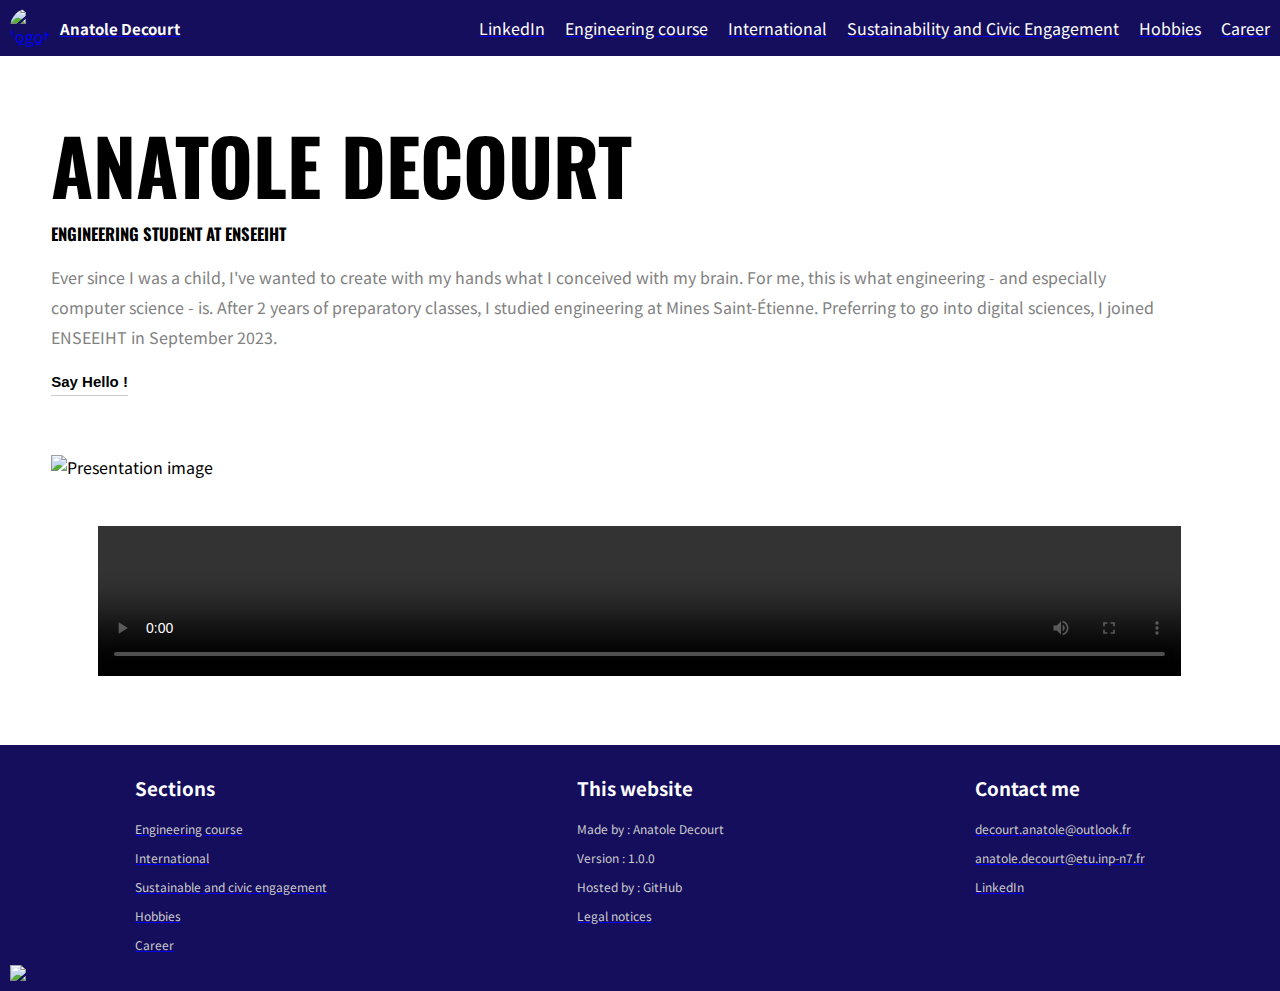
==== index.html @ 0fe8e768 "Add main files" ====
<!DOCTYPE HTML>
<!--
  index.html

  Author : Anatole Decourt
  Version : 1.0.0
  Date : 01/11/2023

  Source code of the home of Anatole Decourt's personal web page.
-->


<!-- Head - Common -->
<html lang="en">
	<head>
		<meta charset="UTF-8" />
		<meta http-equiv="X-UA-Compatible" content="IE=edge" />
		<meta name="viewport" content="width=device-width, initial-scale=1.0" />
		<link rel="stylesheet" href="style.css" />
		<title>
			Welcome
		</title>
		<link rel="shortcut icon" type="image/x-icon" href="medias/favicon.png"/>
	</head>
	<body>
		<nav>
			<a href="index.html">
				<div class="profile">
          <img src="medias/favicon.png"  alt="logotype" />
          <h1>Anatole Decourt</h1>
				</div>
			</a>
			<ul>
        <a href="https://fr.linkedin.com/in/anatole-decourt" target="_blank">
				  <li>LinkedIn</li>
        </a>
        <a href="course.html">
				  <li>Engineering course</li>
        </a>
        <a href="international.html">
				  <li>International</li>
        </a>
        <a href="civic.html">
				  <li>Sustainability and Civic Engagement</li>
        </a>
        <a href="hobbies.html">
				  <li>Hobbies</li>
        </a>
				<a href="career.html">
				  <li>Career</li>
        </a>
			</ul>
		</nav>

    <!-- Intro -->
		<section class="page-content">
			<header>
				<h1>Anatole Decourt</h1>
        <h2>Engineering student at ENSEEIHT</h2>
				<p>
					Ever since I was a child, I've wanted to create with my hands what I conceived with my brain.
          For me, this is what engineering - and especially computer science - is.
          After 2 years of preparatory classes, I studied engineering at Mines Saint-Étienne.
          Preferring to go into digital sciences, I joined ENSEEIHT in September 2023.
				</p>
				<a href="mailto:decourt.anatole@outlook.fr?subject=Contact depuis votre site">
					<button>Say Hello !</button>
				</a>
			</header>

			<section class="presentation-image">
				<img src="medias/Anatole_idt.png" alt="Presentation image"/>
			</section>

			<!-- Presentation video	-->
			<section class="page-content">
				<video controls width="100%">
					<source src="Videos/Presentation_Video.mp4" type="video/mp4"/>
				</video>
			</section>
		</section>

		<!-- Foot - Common -->
		<footer>
			<div class="colonne">
				<h3>Sections</h3>
				<a href="course.html">
					<p>Engineering course</p>
				</a>
				<a href="international.html">
					<p>International</p>
				</a>
				<a href="civic.html">
					<p>Sustainable and civic engagement</p>
				</a>
				<a href="hobbies.html">
					<p>Hobbies</p>
				</a>
				<a href="career.html">
					<p>Career</p>
				</a>
			</div>
			<div class="colonne">
				<h3>This website</h3>
				<p>Made by : Anatole Decourt</p>
				<p>Version : 1.0.0</p>
				<p>Hosted by : GitHub</p>
				<a href="legal.html">
					<p>Legal notices</p>
				</a>
			</div>
			<div class="colonne">
				<h3>Contact me</h3>
				<a href="mailto:decourt.anatole@outlook.fr">
					<p>decourt.anatole@outlook.fr</p>
				</a>
				<a href="mailto:anatole.decourt@etu.inp-n7.fr">
					<p>anatole.decourt@etu.inp-n7.fr</p>
				</a>
				<a href="https://fr.linkedin.com/in/anatole-decourt" target="_blank">
					<p>LinkedIn</p>
				</a>
			</div>
			<div class="logotype">
				<img src="medias/favicon.png">
			</div>
		</footer>
	</body>
</html>
---- style.css ----
/*
	style.css

	Author : Anatole Decourt
	Version : 1.0.0
	Date : 01/11/2023

	Style sheet for Anatole Decourt's website.
*/

/* Imports */
@import url('https://fonts.googleapis.com/css2?family=Noto+Sans+JP:wght@300;400&family=Oswald:wght@300&display=swap');

/* Body */
body {
	font-family: 'Noto Sans JP', sans-serif;
	padding: 0 0%;
	margin: 0;
}


/* Nav */
nav {
	display: flex;
	flex-wrap: wrap;
	justify-content: space-between;
	align-items: center;
	background-color: white;
	position: sticky;
	top: 0;
  background-color: #140e5d;
	color: white;
}
nav .profile {
	display: flex;
	align-items: center;
}
nav .profile img {
  margin-left: 10px;
	width: 40px;
	height: 40px;
	border-radius: 50%;
}
nav .profile h1 {
	margin-left: 10px;
	font-size: 15px;
  color: white;
}
nav ul {
  margin-right: 10px;
	display: flex;
	list-style-type: none;
}
nav ul li {
	margin-left: 20px;
	cursor: pointer;
	color: white;
}
nav ul li:hover {
	border-bottom-color: #000;
}


/* Page */
.page-content {
	margin: 4%;
}
.page-content header {
	margin-top: 4%;
	max-width: 96%;
}
.page-content header h1 {
	margin: 0;
	text-transform: uppercase;
	font-family: 'Oswald', sans-serif;
	font-size: 6vw;
}
.page-content h1 {
	margin: 0;
	text-transform: uppercase;
	font-family: 'Oswald', sans-serif;
	font-size: 2vw;
  margin-bottom: 10px;
}
.page-content h2 {
	margin: 0;
	text-transform: uppercase;
	font-family: 'Oswald', sans-serif;
	font-size: 1.3vw;
  color: black;
}

/* Header */
.page-content header p {
	line-height: 30px;
	color: #818181;
}
.page-content header button {
	background-color: inherit;
	border: none;
	outline: none;
	padding: 0;
	font-size: 15px;
	font-weight: bold;
	padding-bottom: 5px;
	border-bottom: 1px solid #ccc;
	cursor: pointer;
}
.page-content header button:hover {
	color: #ccc;
	border-bottom-color: #000;
}

/* Presentation image */
.page-content .presentation-image {
	margin-top: 5%;
}
.page-content .presentation-image img {
  display: block;
	max-width: 100%;
	height: auto;
  margin: auto
}

/* contents-section */
.page-content .contents-section {
  margin-top: 6%;
  display: flex;
	flex-wrap: wrap;
}
.page-content .contents-section h1 {
  font-family: 'Oswald', sans-serif;
	text-transform: uppercase;
	font-size: 3vw;
}
/* content */
.page-content .contents-section .content {
  margin-right: 20px;
	max-width: 80%;
}
.page-content .contents-section .content .desc_1 {
  font-size: 14px;
}
.page-content .contents-section .content .desc_2 {
  font-size: 12px;
	color: rgb(145, 145, 145);
}
.page-content .contents-section .content img {
  display: block;
	max-height: 100%;	
  max-width: 100%;
  margin: auto;
}

/* table_1 */
/* table of 2 columns */
.page-content .contents-section .table_1 {
  padding: 0%;
  max-width: 100%;
}
.page-content .contents-section .table_1 table {
	display: block;
  padding: 0%;
  border-spacing: 50px;
  margin : 0;
  border-collapse: collapse;
  width: 100%;
}
.page-content .contents-section .table_1 tr {
  height: 100%; 
}
.page-content .contents-section .table_1 td {
  vertical-align: middle;
  padding: 25px;
  width: 50%;
}

/* table_2 */
/* table of 2 columns with images*/
.page-content .contents-section .table_2 {
  padding: 0%;
  max-width: 100%;
}
.page-content .contents-section .table_2 table {
	display: block;
  padding: 0%;
  border-spacing: 10px;
  margin-left: 2%;
  border-collapse: collapse;
  width: 100%;
}
.page-content .contents-section .table_2 th {
	padding-top: 40px;
}
.page-content .contents-section .table_2 tr {
  height: 10%; 
	width: 100%;
}
.page-content .contents-section .table_2 td {
  vertical-align: middle;
  padding: 0px;
  width: 80%;
}

/* table_3 */
/* table of 3 columns */
.page-content .contents-section .table_3 {
  padding: 0%;
  max-width: 100%;
}
.page-content .contents-section .table_3 table {
	display: block;
  padding: 0%;
  border-spacing: 25px;
  margin : 0;
  border-collapse: collapse;
  width: 100%;
}
.page-content .contents-section .table_3 th {
	padding-top: 40px;
}
.page-content .contents-section .table_3 tr {
  height: 30%; 
}
.page-content .contents-section .table_3 td {
  vertical-align: top;
  padding: 25px;
  width: 33%;
}

/* footer */
footer {
	margin-top: 5%;
	display: flex;
	flex-wrap: wrap;
	justify-content: space-around;
	padding: 10px;
  background-color: #140e5d;
	color: white;
}
footer .colonne p {
	font-size: 12px;
	color: #ccc;
}
footer .colonne p:hover {
	color: #fff;
}
footer .logotype {
	width: 100%;
}
footer .logotype img {
	display: block;
	max-width: 100%;
	height: auto;
  margin: auto
}

/* screen size */
@media screen and (max-width: 700px) {
	nav {
		justify-content: center;
	}
	nav ul {
		display: none;
	}

	.page-content header {
		margin-top: 10%;
		max-width: 100%;
	}
	.page-content .contents-section {
		margin-top: 15%;
	}
	.page-content .contents-section h1 {
		font-size: 1.5em;
	}
	.page-content .contents-section .content {
		margin-right: 0;
		margin-bottom: 20px;
		max-width: 100%;
	}
	.page-content .contents-section .content  {
		font-size: 13px;
	}

	footer {
		justify-content: flex-start;
	}
	footer .column {
		width: 80%;
	}
}
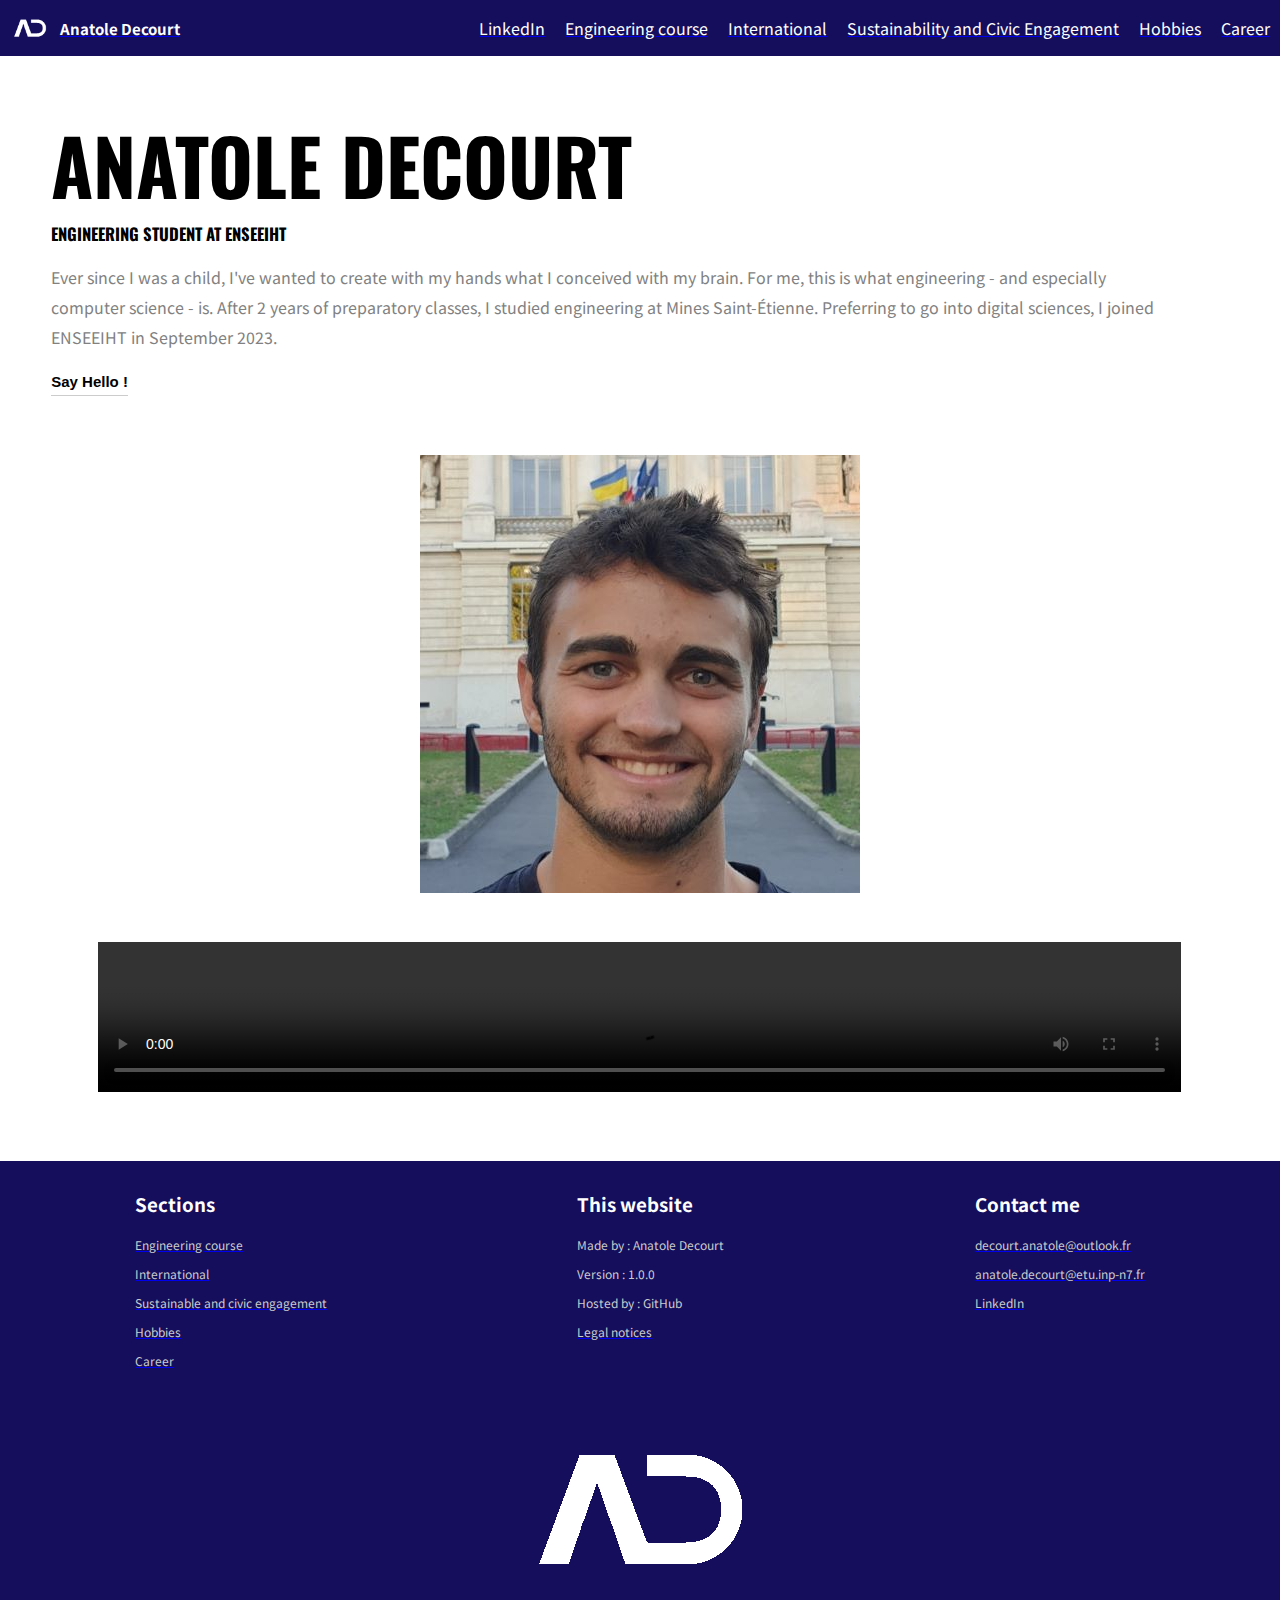
==== commit 3e105ccd: "Update index.html" ====
--- a/index.html
+++ b/index.html
@@ -75,7 +75,7 @@
 			<!-- Presentation video	-->
 			<section class="page-content">
 				<video controls width="100%">
-					<source src="Videos/Presentation_Video.mp4" type="video/mp4"/>
+					<source src="medias/presentation.mp4" type="video/mp4"/>
 				</video>
 			</section>
 		</section>
@@ -126,4 +126,4 @@
 			</div>
 		</footer>
 	</body>
-</html>+</html>
--- a/style.css
+++ b/style.css
@@ -133,6 +133,11 @@
 	text-transform: uppercase;
 	font-size: 3vw;
 }
+.page-content .contents-section h2 {
+  font-family: 'Oswald', sans-serif;
+	text-transform: uppercase;
+	font-size: 1.5vw;
+}
 /* content */
 .page-content .contents-section .content {
   margin-right: 20px;
@@ -150,6 +155,7 @@
 	max-height: 100%;	
   max-width: 100%;
   margin: auto;
+	padding: 2%
 }
 
 /* table_1 */
@@ -289,4 +295,4 @@
 	footer .column {
 		width: 80%;
 	}
-}+}
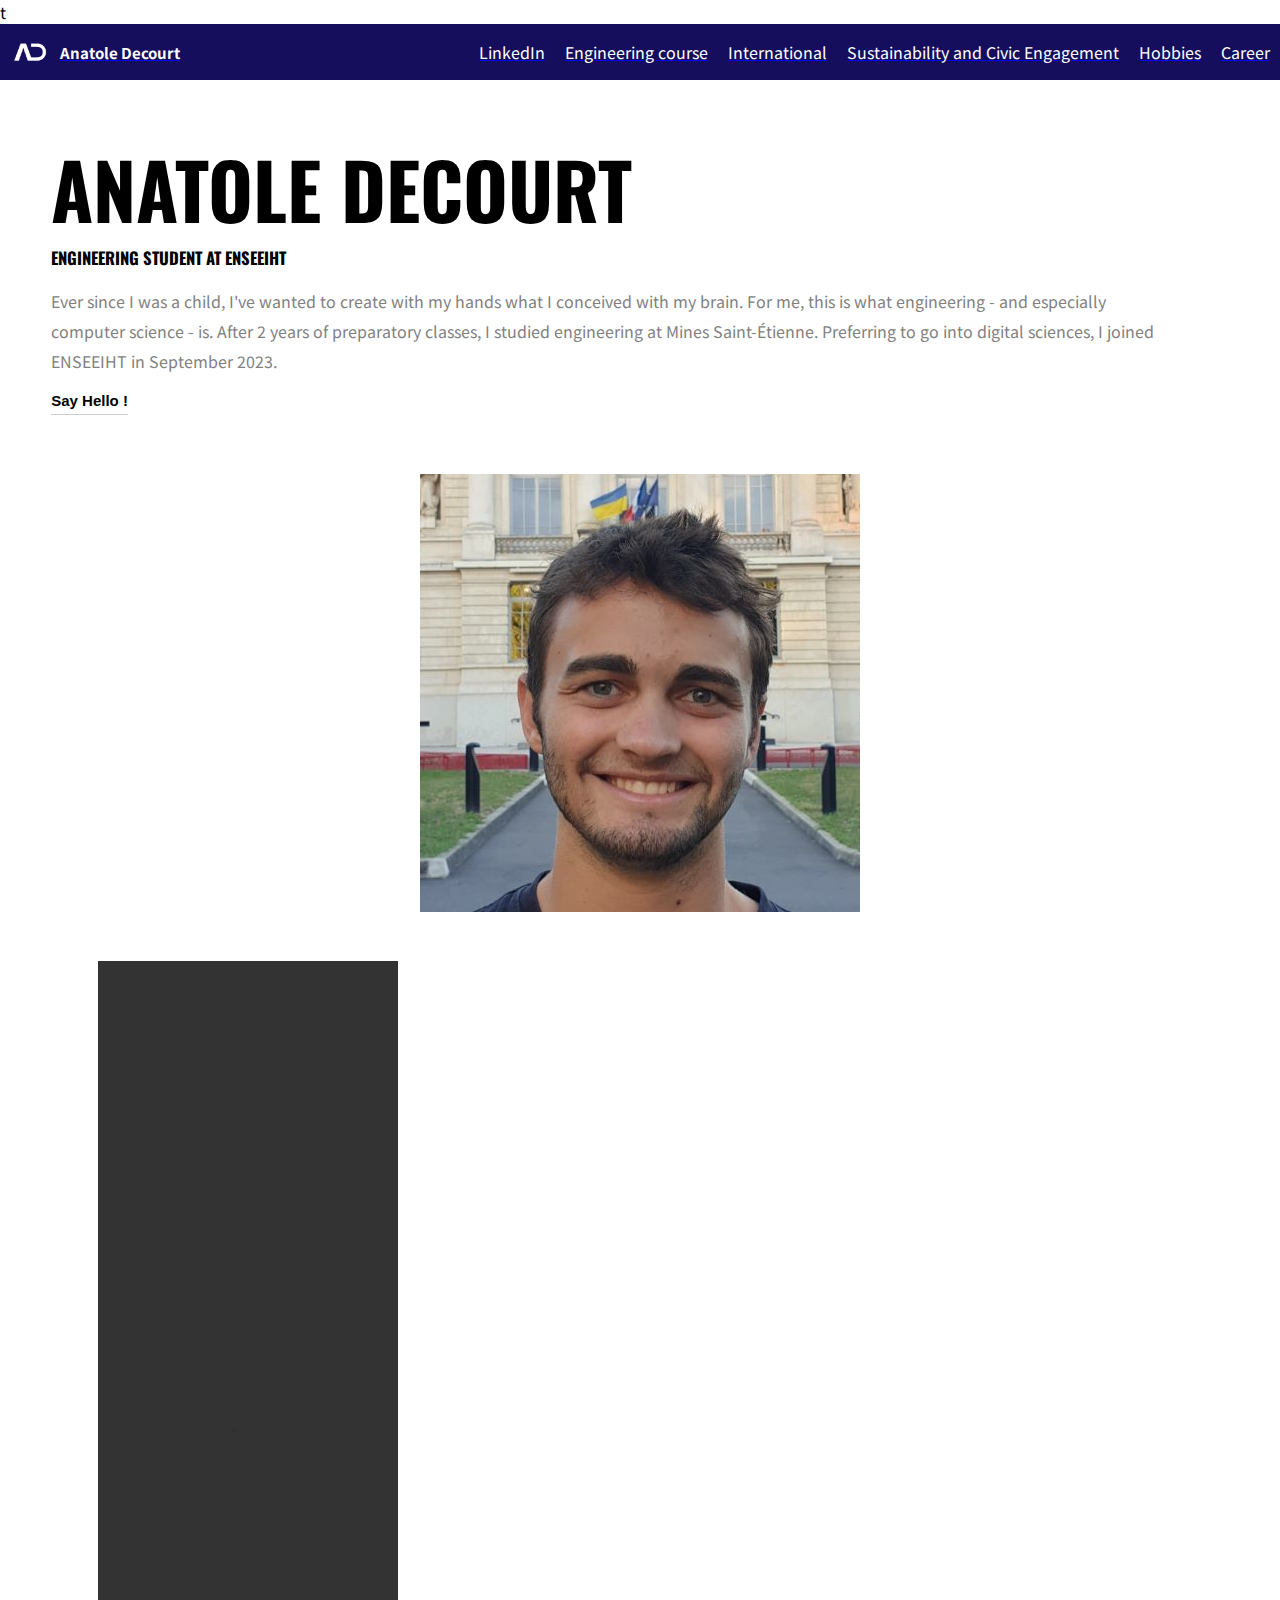
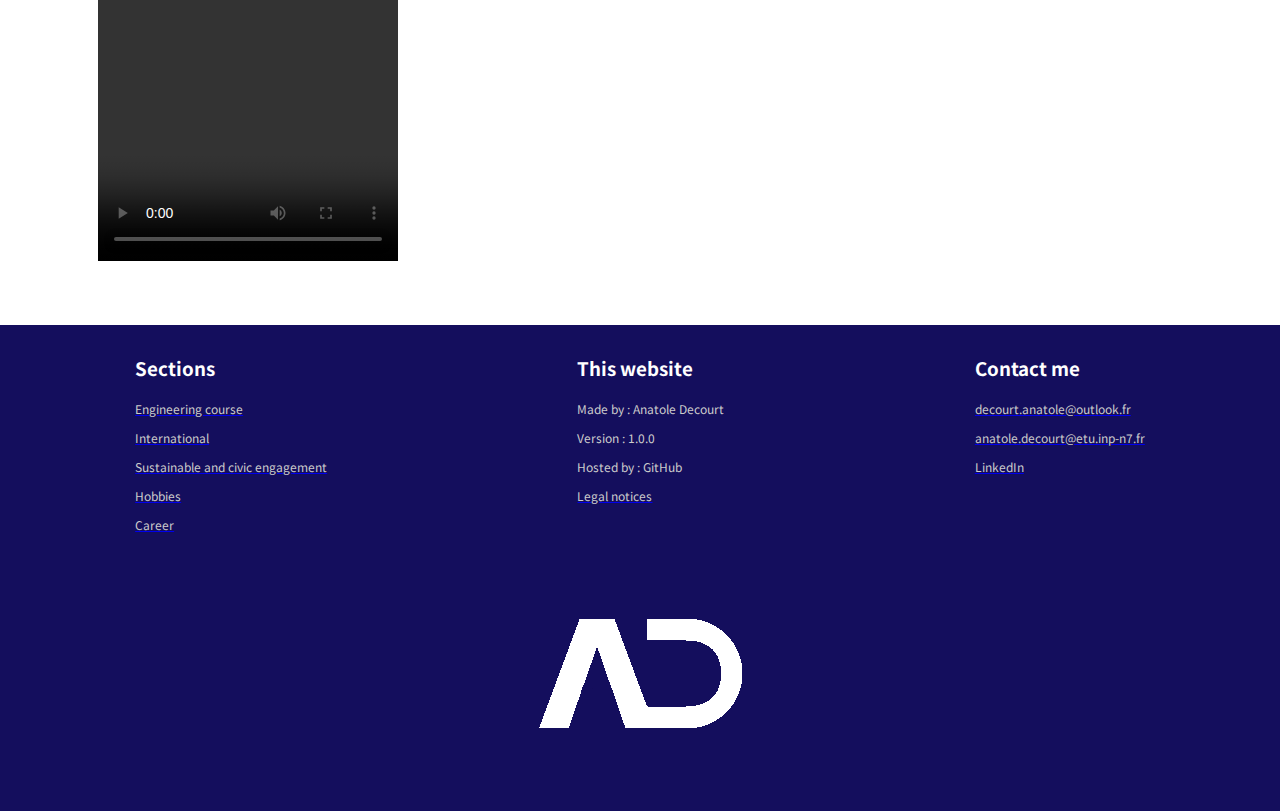
==== commit fa7c2256: "Update index.html" ====
--- a/index.html
+++ b/index.html
@@ -1,4 +1,4 @@
-<!DOCTYPE HTML>
+t<!DOCTYPE HTML>
 <!--
   index.html
 
@@ -74,7 +74,7 @@
 
 			<!-- Presentation video	-->
 			<section class="page-content">
-				<video controls width="100%">
+				<video controls height="100%">
 					<source src="medias/presentation.mp4" type="video/mp4"/>
 				</video>
 			</section>
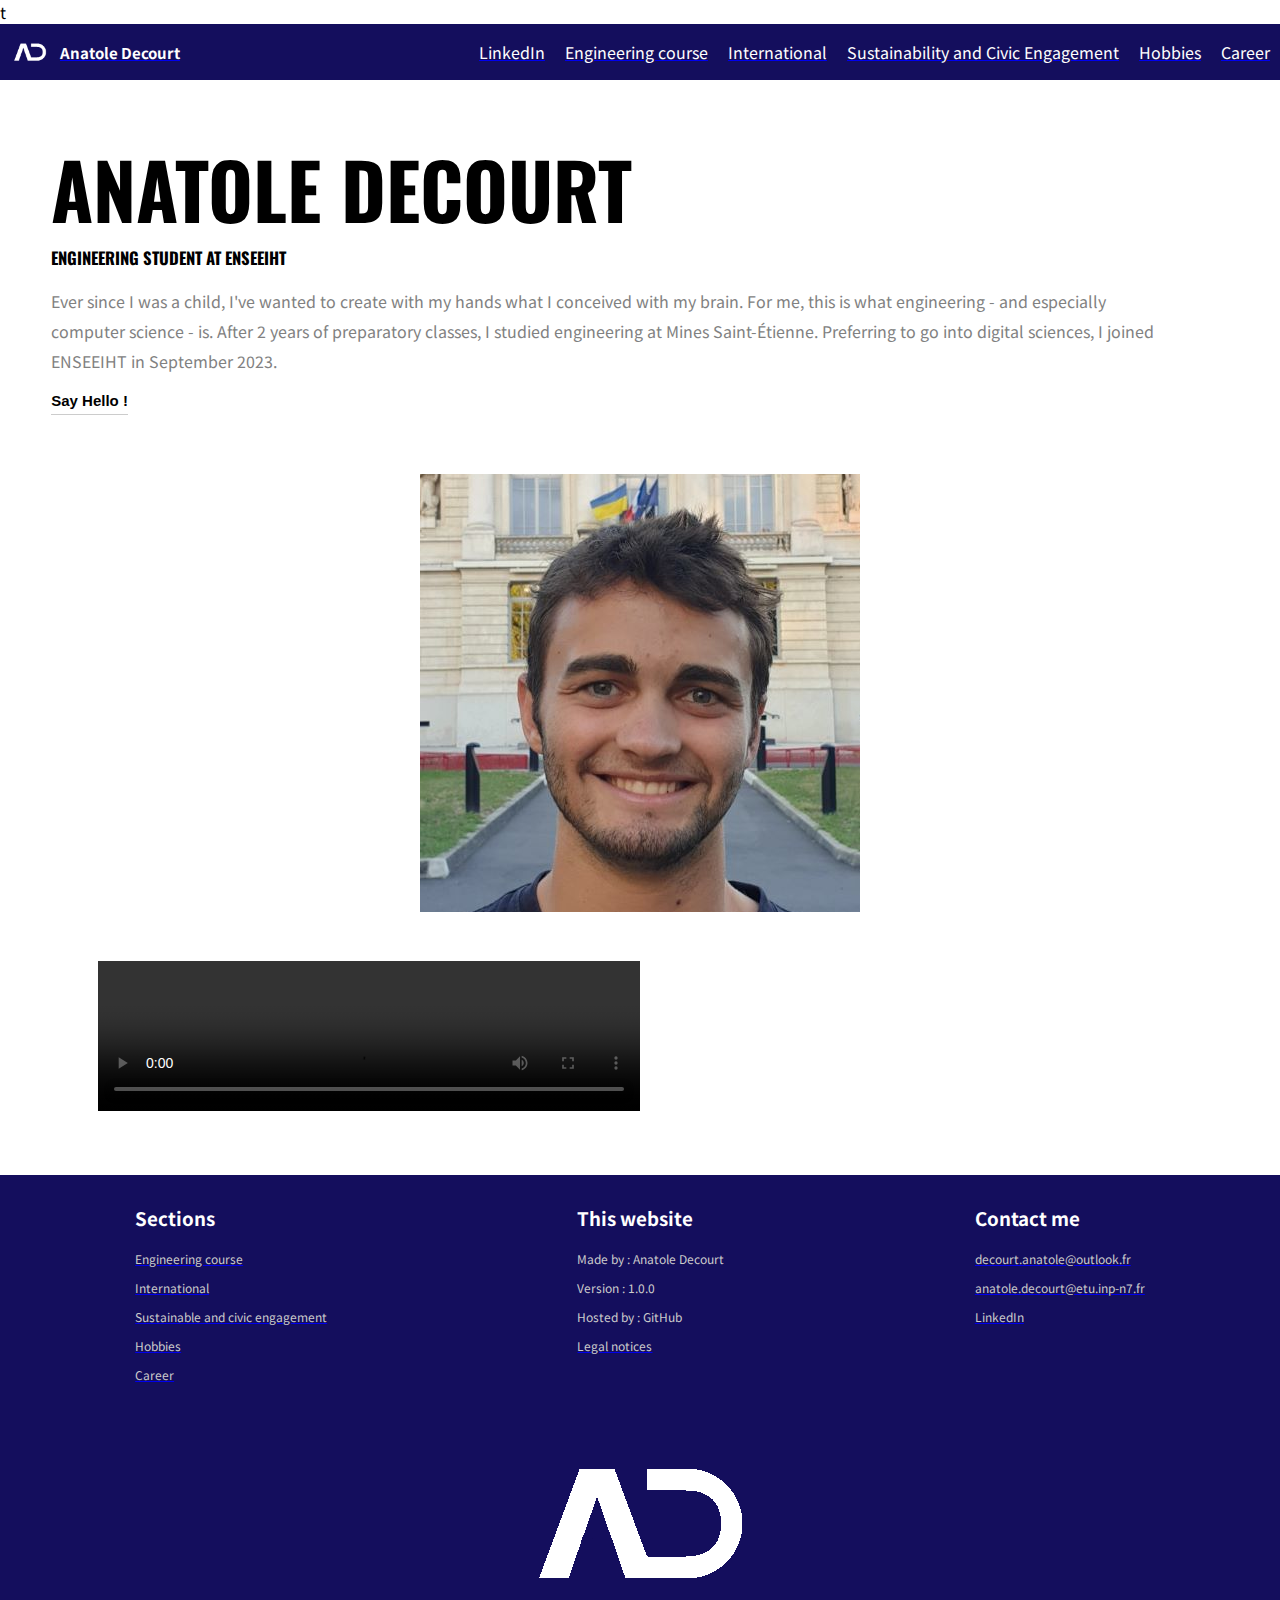
==== commit 7a4fd4d1: "Update index.html" ====
--- a/index.html
+++ b/index.html
@@ -74,7 +74,7 @@
 
 			<!-- Presentation video	-->
 			<section class="page-content">
-				<video controls height="100%">
+				<video controls width="50%">
 					<source src="medias/presentation.mp4" type="video/mp4"/>
 				</video>
 			</section>
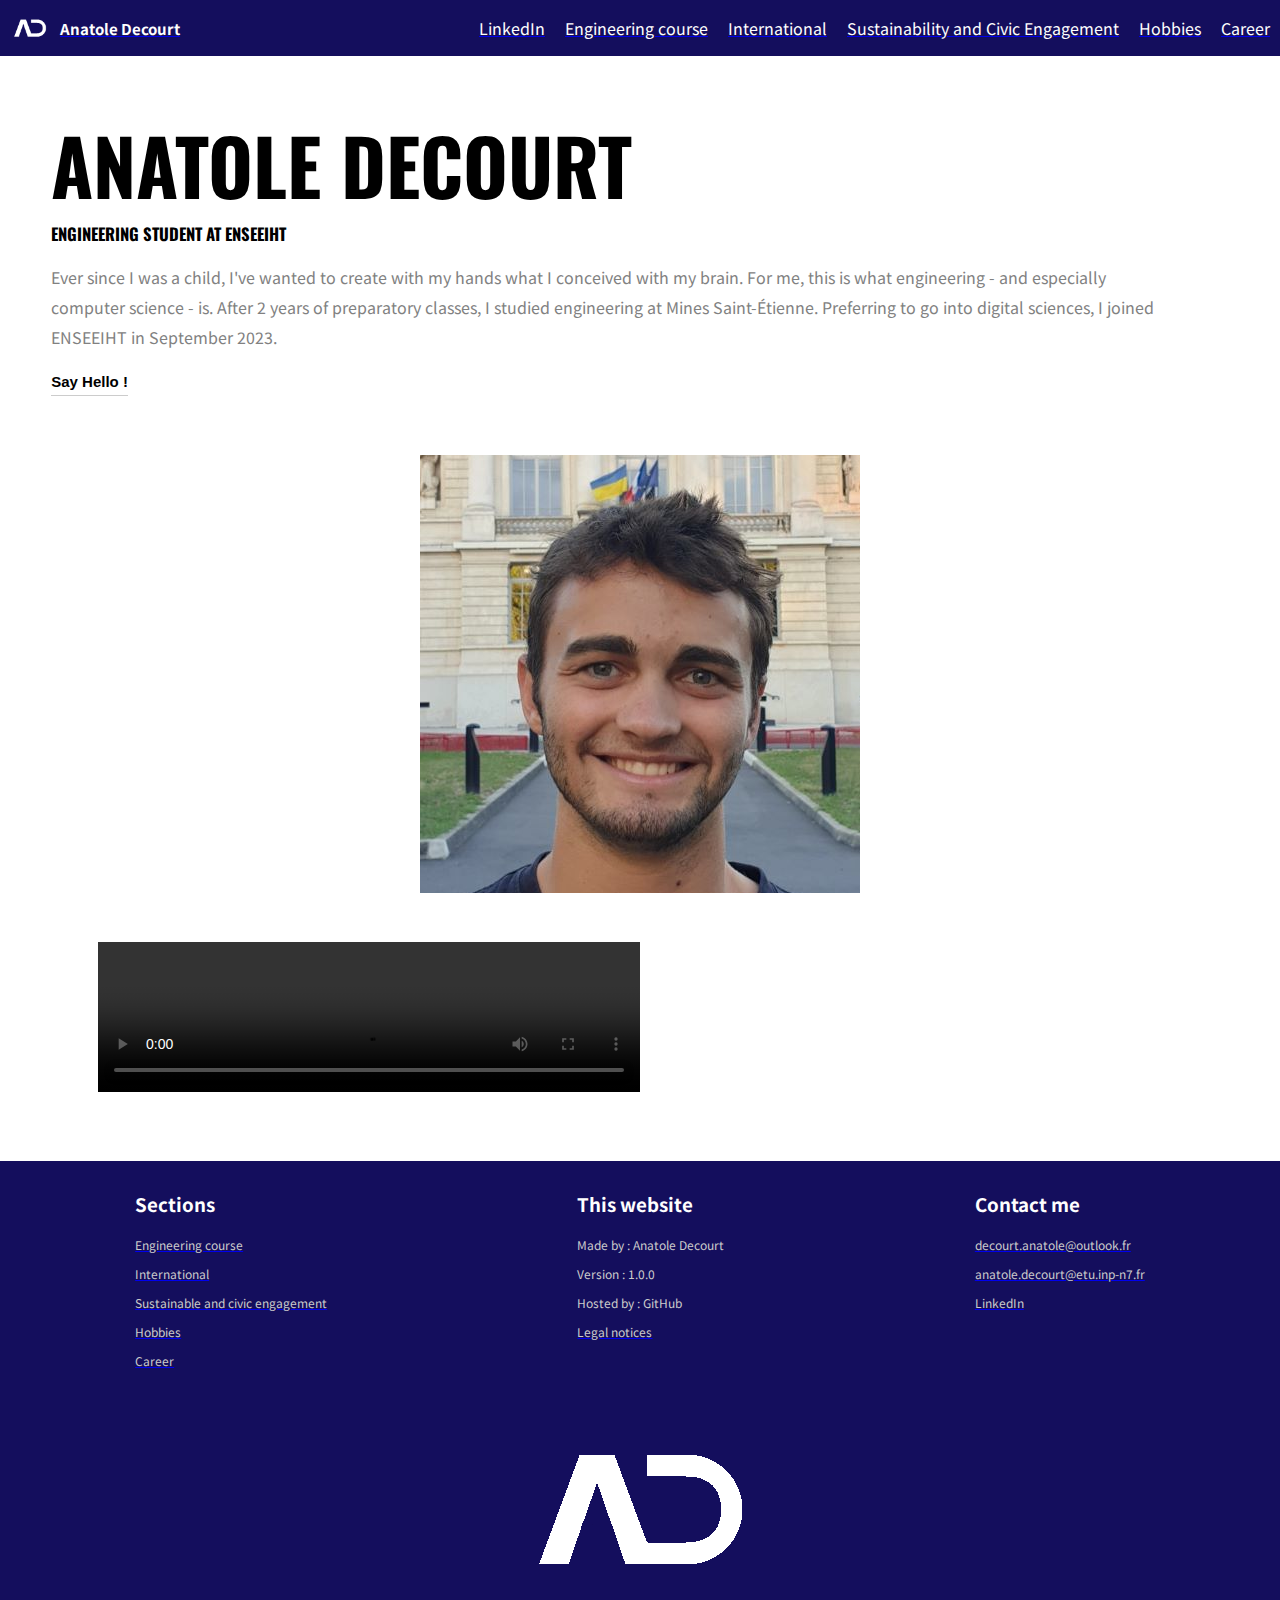
==== commit 96e7ecaf: "Update index.html" ====
--- a/index.html
+++ b/index.html
@@ -1,4 +1,4 @@
-t<!DOCTYPE HTML>
+<!DOCTYPE HTML>
 <!--
   index.html
 
